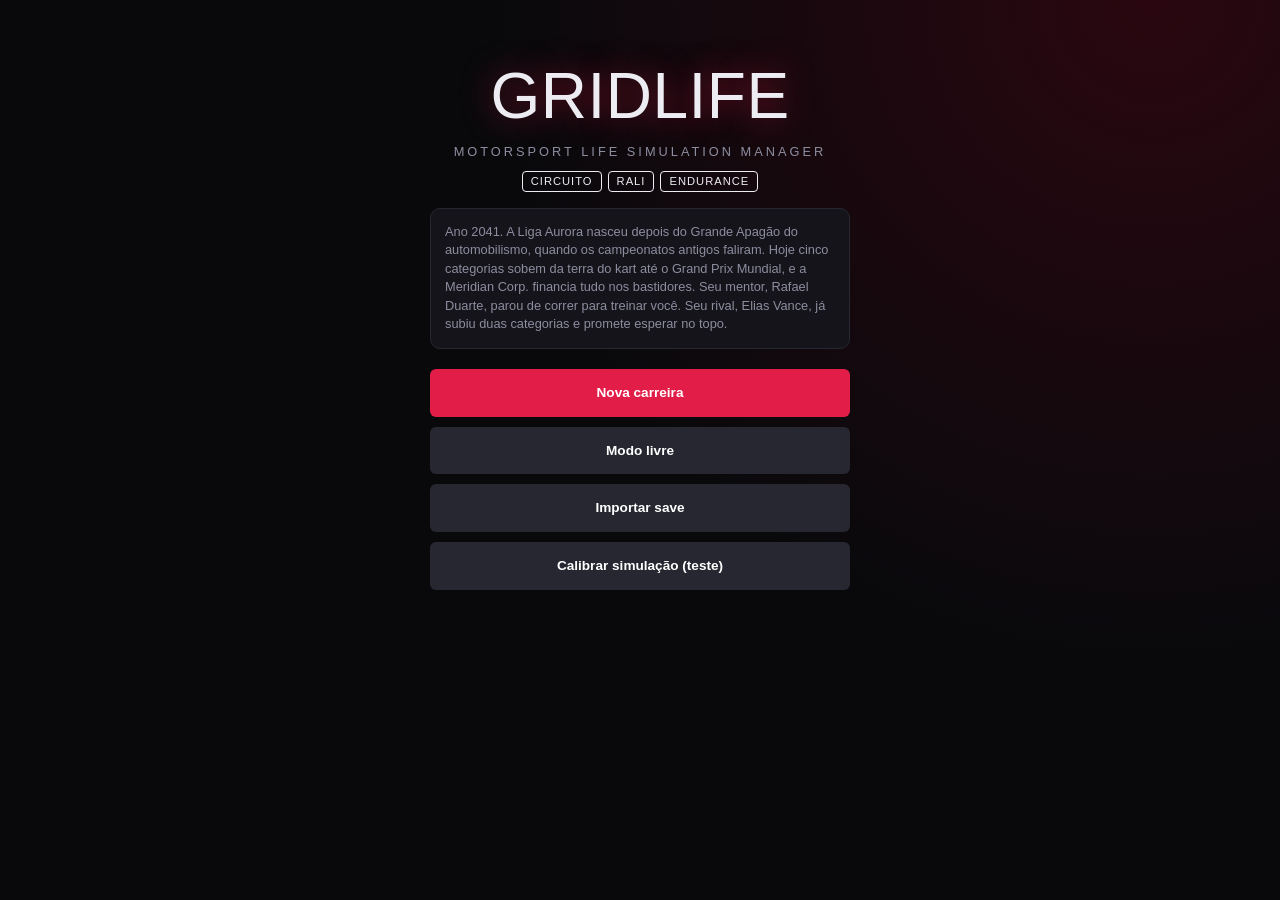
==== gridlife-modular/index.html @ edde091c "Add Gridlife modular game page Co-authored-by: Copilot App <223556219+Copilot@users.noreply.github.c" ====
<!DOCTYPE html><html lang="pt-BR"><head><meta charset="utf-8"><meta name="viewport" content="width=device-width,initial-scale=1"><title>GRIDLIFE</title><link rel="stylesheet" href="style.css"></head><body><div id="app"></div>
<script src="data.js"></script>
<script src="core.js"></script>
<script src="race.js"></script>
<script src="career.js"></script>
</body></html>
---- gridlife-modular/style.css ----
:root{--bg:#09090c;--c:#14141a;--l:#272732;--r:#e11d48;--t:#ececf2;--m:#8d8da0;--g:#22c55e}
*{box-sizing:border-box;margin:0}body{background:radial-gradient(circle at 90% 0,#2a0710,var(--bg) 45%);color:var(--t);font:15px/1.45 'Segoe UI',Arial,sans-serif;padding:10px;min-height:100vh}
h1,h2,h3{font-family:Impact,'Arial Narrow Bold',sans-serif;letter-spacing:.5px;font-weight:400}
#app{max-width:980px;margin:auto}.top{display:flex;justify-content:space-between;flex-wrap:wrap;gap:8px;align-items:center;border-bottom:2px solid var(--r);padding-bottom:8px;margin-bottom:10px}
nav{display:flex;gap:6px;overflow-x:auto;margin-bottom:10px}
button{font:inherit;cursor:pointer}.b,nav button{background:var(--r);color:#fff;border:0;padding:10px 14px;border-radius:6px;font-weight:700;font-size:.85rem}
nav button{background:var(--c);color:var(--m);border:1px solid var(--l);white-space:nowrap}nav button.on{color:#fff;border-color:var(--r)}
.b:disabled{opacity:.4;cursor:not-allowed}.b.s{background:var(--l)}.b.w{width:100%}
button:focus-visible,select:focus-visible,input:focus-visible{outline:2px solid #fff;outline-offset:2px}
.g{display:grid;grid-template-columns:repeat(auto-fit,minmax(270px,1fr));gap:10px}
.card{background:var(--c);border:1px solid var(--l);border-radius:10px;padding:14px;margin-bottom:10px}
.bar{height:8px;background:#000a;border-radius:4px;overflow:hidden;margin:3px 0 9px}.bar i{display:block;height:100%;background:var(--r)}.bar i.o{background:var(--m)}
.row{display:flex;justify-content:space-between;gap:8px;align-items:center}
table{width:100%;border-collapse:collapse;font-size:.85rem}td,th{padding:5px;border-bottom:1px solid var(--l);text-align:left}
.me{color:var(--r);font-weight:700}.sm{color:var(--m);font-size:.8rem}.big{font-family:Impact,sans-serif;font-size:2.4rem;line-height:1}
.log{height:160px;overflow:auto;background:#000;border-radius:6px;padding:8px;font:12px monospace;color:var(--m)}.log .h{color:#facc15}.log .d{color:#f87171}
select,input{background:#000;color:#fff;border:1px solid var(--l);padding:8px;border-radius:6px;width:100%;font:inherit}
.menu{max-width:420px;margin:40px auto;text-align:center}.menu .b{width:100%;margin-top:10px;padding:14px}
.fb{display:flex;align-items:center;gap:6px}.fb button{width:30px;height:30px;background:var(--l);color:#fff;border:0;border-radius:6px}
.ov{position:fixed;left:50%;top:42%;transform:translate(-50%,-50%);display:none;flex-direction:column;align-items:center;gap:4px;background:#000e;border:2px solid var(--r);border-radius:14px;padding:18px 30px;font:2.2rem Impact,sans-serif;z-index:9;cursor:pointer;box-shadow:0 0 40px #e11d4866}.ov small{font:13px 'Segoe UI',Arial,sans-serif;color:var(--m)}
.md{color:var(--r);font-size:.75rem;min-height:2.2em}
.dlg{position:fixed;inset:0;background:#000b;display:none;align-items:center;justify-content:center;z-index:20;padding:16px}.dbox{background:var(--c);border:1px solid var(--r);border-radius:14px;padding:20px;max-width:420px;width:100%}.dbox p{white-space:pre-line;margin-bottom:10px}
.wg{display:flex;gap:8px;margin-bottom:8px}.wt{flex:1;background:#000a;border:1px solid var(--l);border-radius:10px;padding:8px;text-align:center}.wt svg{display:block;margin:4px auto}.wt .bar{margin:6px 0 0}
.av{width:54px;height:54px;border-radius:50%;background:var(--r);display:flex;align-items:center;justify-content:center;font:1.6rem Impact,sans-serif}.chip{border:1px solid;border-radius:4px;padding:1px 8px;font-size:.7rem;letter-spacing:1px}
.card{overflow-x:auto}@media(max-width:600px){body{padding:6px;font-size:14px}.big{font-size:1.8rem}.menu h1{font-size:3rem!important}.b,nav button{padding:9px 10px}}
.mm{position:relative;height:26px;border-radius:13px;background:#000;border:1px solid var(--l);margin-bottom:8px;overflow:hidden}.mm i{position:absolute;top:8px;width:10px;height:10px;border-radius:50%;background:var(--m)}.mm i.p{background:var(--r);top:6px;width:14px;height:14px;z-index:2}
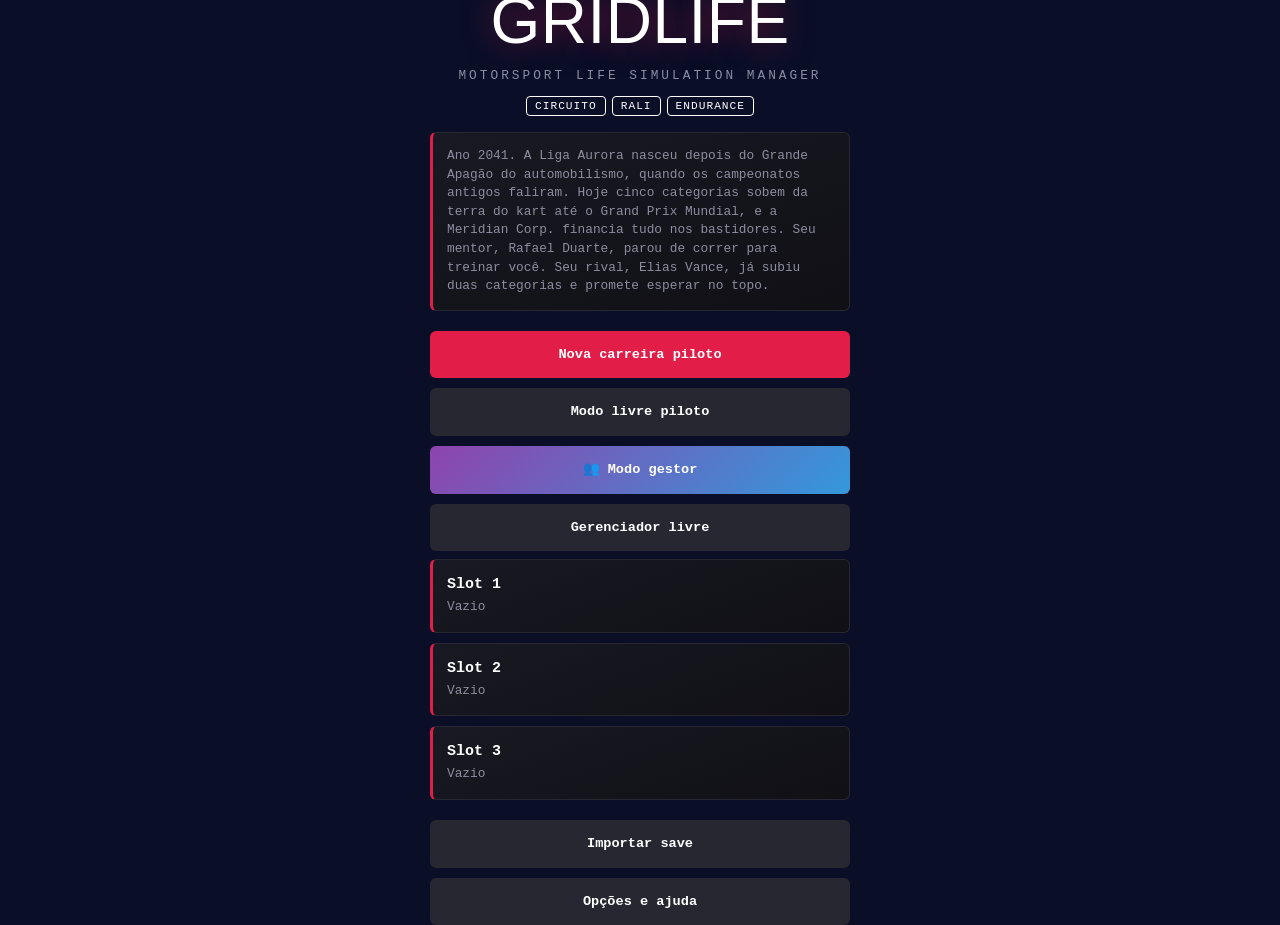
==== commit e041b56b: "Add files via upload" ====
--- a/gridlife-modular/index.html
+++ b/gridlife-modular/index.html
@@ -1,6 +1,26 @@
-<!DOCTYPE html><html lang="pt-BR"><head><meta charset="utf-8"><meta name="viewport" content="width=device-width,initial-scale=1"><title>GRIDLIFE</title><link rel="stylesheet" href="style.css"></head><body><div id="app"></div>
-<script src="data.js"></script>
-<script src="core.js"></script>
-<script src="race.js"></script>
-<script src="career.js"></script>
-</body></html>+<!DOCTYPE html>
+<html lang="pt-BR">
+<head>
+  <meta charset="utf-8">
+  <meta name="viewport" content="width=device-width,initial-scale=1">
+  <title>GRIDLIFE - Motorsport Manager</title>
+  <link rel="stylesheet" href="style.css">
+  <style>
+    body { margin: 0; padding: 0; background: #0a0e27; color: #fff; font-family: 'Courier New', monospace; }
+    #app { width: 100%; height: 100vh; display: flex; align-items: center; justify-content: center; }
+  </style>
+</head>
+<body>
+  <div id="app"><div style="text-align:center"><p>Carregando GRIDLIFE...</p></div></div>
+
+  <script src="init.js"></script>
+  <script src="data.js"></script>
+  <script src="core.js"></script>
+  <script src="race.js"></script>
+  <script src="career.js"></script>
+  <script src="manager.js"></script>
+  <script src="manager-week.js"></script>
+  <script src="manager-race.js"></script>
+  <script src="integration.js"></script>
+</body>
+</html>
--- a/gridlife-modular/style.css
+++ b/gridlife-modular/style.css
@@ -25,3 +25,29 @@
 .av{width:54px;height:54px;border-radius:50%;background:var(--r);display:flex;align-items:center;justify-content:center;font:1.6rem Impact,sans-serif}.chip{border:1px solid;border-radius:4px;padding:1px 8px;font-size:.7rem;letter-spacing:1px}
 .card{overflow-x:auto}@media(max-width:600px){body{padding:6px;font-size:14px}.big{font-size:1.8rem}.menu h1{font-size:3rem!important}.b,nav button{padding:9px 10px}}
 .mm{position:relative;height:26px;border-radius:13px;background:#000;border:1px solid var(--l);margin-bottom:8px;overflow:hidden}.mm i{position:absolute;top:8px;width:10px;height:10px;border-radius:50%;background:var(--m)}.mm i.p{background:var(--r);top:6px;width:14px;height:14px;z-index:2}
+body{background:repeating-linear-gradient(135deg,#0000 0 22px,#ffffff05 22px 23px),radial-gradient(circle at 90% 0,#2a0710,var(--bg) 45%)}
+h2,h3{font-style:italic;text-transform:uppercase;letter-spacing:1.5px}.card{background:linear-gradient(160deg,#181922,#101015);border-radius:6px;border-left:3px solid var(--r)}
+nav button.on{border-bottom:3px solid var(--r);background:#1d1d27}.top h1{font-style:italic;background:var(--r);padding:2px 14px;clip-path:polygon(0 0,100% 0,94% 100%,0 100%)}
+.rc{display:grid;grid-template-columns:230px 1fr 270px;gap:10px;align-items:start}@media(max-width:960px){.rc{grid-template-columns:1fr}}
+.tw{padding:0;overflow:hidden}.th{font:700 .7rem 'Segoe UI',sans-serif;letter-spacing:2px;color:var(--m);padding:10px 12px;border-bottom:1px solid var(--l)}
+.tr{display:grid;grid-template-columns:22px 5px 1fr 22px auto;gap:8px;align-items:center;padding:6px 10px;border-bottom:1px solid #1b1b24;font-size:.85rem}.tr.me{background:#e11d4825}.tr .ps{font:700 .95rem Impact,sans-serif}.tc{height:18px;border-radius:2px}.cd{font:700 .95rem Impact,sans-serif;letter-spacing:1px}
+.cp{width:20px;height:20px;border-radius:50%;display:inline-flex;align-items:center;justify-content:center;font:700 .65rem sans-serif;border:2px solid;background:#000}.c0{border-color:#ef4444;color:#ef4444}.c1{border-color:#facc15;color:#facc15}.c2{border-color:#fff;color:#fff}
+.gp{color:var(--m);font-size:.75rem;font-variant-numeric:tabular-nums;text-align:right}.pd{display:inline-block;width:8px;height:8px;border-radius:50%;background:#a855f7;margin:0 4px}
+.pre{display:flex;gap:8px;flex-wrap:wrap}.pre .b{flex:1;min-width:100px}.b.on{background:#fff;color:#000}.b.y{background:#facc15;color:#000}
+.live{background:var(--r);padding:2px 8px;font:700 .7rem sans-serif;letter-spacing:2px}.tagc{font:700 .8rem 'Segoe UI',sans-serif;letter-spacing:1px;background:#000;border:1px solid var(--l);padding:3px 8px}#tk{width:100%;height:auto;display:block;margin-top:8px}
+.st{display:grid;grid-template-columns:1fr 1fr;gap:6px}.st div{background:#000;border:1px solid var(--l);padding:6px;text-align:center;font-size:.65rem;letter-spacing:1px;color:var(--m)}.st b{display:block;color:var(--t);font-size:.95rem;letter-spacing:0}
+.rvs{display:flex;gap:6px;overflow-x:auto}.rvs div{min-width:104px;background:#000;border:1px solid var(--l);padding:6px;font-size:.72rem}
+.rr{max-height:230px;overflow:auto}.rr p{padding:6px 0;border-bottom:1px solid var(--l);font-size:.8rem}.tg{display:inline-block;background:#facc15;color:#000;font:700 .6rem sans-serif;padding:1px 5px;margin-right:6px}.rr .d .tg{background:var(--r);color:#fff}
+details summary{cursor:pointer;font-weight:700;letter-spacing:1px}
+.c3{border-color:#38bdf8;color:#38bdf8}.dbox.w{max-width:860px;max-height:90vh;overflow:auto}.pc{display:flex;flex-direction:column;align-items:center;gap:4px;background:#000;border:2px solid var(--l);border-radius:8px;padding:12px;color:var(--t)}.pc.sel{border-color:#fff;background:#1d1d27}
+.sl{position:relative;margin-bottom:10px}.sl i{position:absolute;top:-3px;bottom:-3px;width:2px;background:#facc15;pointer-events:none;z-index:1}.sl input{width:100%;padding:0}
+.rs{max-width:560px;margin:auto}.rh{display:flex;justify-content:space-between;align-items:center;background:#fff;color:#000;padding:10px 16px;font:italic 1.5rem Impact,sans-serif;text-transform:uppercase;clip-path:polygon(0 0,100% 0,97% 100%,0 100%)}.rh span{font-size:.9rem;font-style:normal}
+.rw{display:grid;grid-template-columns:30px 36px 44px 1fr auto;gap:8px;align-items:center;margin-top:4px;padding:4px 0 4px 10px}.rw.mine{outline:2px solid #fff}.rp{color:#fff}.dayh{display:flex;justify-content:space-between;align-items:center;margin-bottom:10px;font:italic 1.2rem Impact,sans-serif;text-transform:uppercase;border-bottom:2px solid var(--r);padding-bottom:8px}nav button.gor{background:var(--r);color:#fff;border-color:var(--r)}.rn{font:1.4rem Impact,sans-serif;text-align:center}.rt{display:flex;flex-direction:column;line-height:1.15}.rt b{font:1.05rem Impact,sans-serif;letter-spacing:1px}.rt small{color:#cbd5e1;font-size:.68rem}
+.rp{background:#e11d1d;font:1.5rem Impact,sans-serif;padding:8px 12px;min-width:92px;text-align:center;align-self:stretch;display:flex;flex-direction:column;justify-content:center}.rp small{font:.6rem sans-serif;letter-spacing:1px}.rfoot{text-align:center;color:var(--m);font-size:.7rem;letter-spacing:2px;margin-top:8px}
+.tro{display:flex;flex-wrap:wrap;gap:8px}.bigt{background:linear-gradient(160deg,#3a2f05,#1a1505);border:2px solid #facc15;border-radius:8px;padding:12px;text-align:center;min-width:140px;box-shadow:0 0 18px #facc1540}.bigt b{display:block;font:1.5rem Impact,sans-serif;color:#facc15}.smt{display:flex;align-items:center;gap:6px;background:#000;border:1px solid var(--l);padding:6px 10px;font-size:.7rem}
+body.big{font-size:17px}body.hc{--m:#d6d6e4;--l:#5a5a6c}
+.cs{display:grid;grid-template-columns:1.15fr 1fr;gap:10px;align-items:start}@media(max-width:900px){.cs{grid-template-columns:1fr}}
+.csl{display:grid;grid-template-columns:1fr 1fr;gap:8px}.ci{background:#0b0c12;border:1px solid var(--l);border-radius:8px;padding:10px;text-align:center}.ci .t{font-size:.68rem;letter-spacing:1px;color:var(--m);text-transform:uppercase}.ci .v{font:1.3rem Impact,sans-serif;color:#fb923c;margin:4px 0}.ci input{width:100%;padding:0}.ci .ab{display:flex;justify-content:space-between;font-size:.65rem;color:var(--m)}
+.cst{display:flex;align-items:center;justify-content:center;gap:10px;margin-top:6px}.cst button{width:36px;height:36px;background:#1d6f85;color:#fff;border:0;border-radius:6px;font-size:1.2rem}
+.bl .t{font:700 .8rem sans-serif;letter-spacing:1px;text-align:center}.bb{position:relative;height:16px;background:#0e1018;border:1px solid var(--l);margin:8px 0 4px}.bb .g{position:absolute;top:0;bottom:0;background:#2f8f4e}.pin{position:absolute;top:-6px;width:3px;height:26px;background:#fb923c;z-index:2}.pin:before{content:'';position:absolute;top:-4px;left:-3px;width:9px;height:9px;border-radius:50%;background:#fb923c}
+.fbk{display:flex;flex-direction:column;align-items:center;justify-content:center;font-size:.6rem;color:var(--m);text-align:center;min-width:92px;letter-spacing:1px}.fbk b{font-size:1.6rem}.eosb{z-index:15;background:#000e}
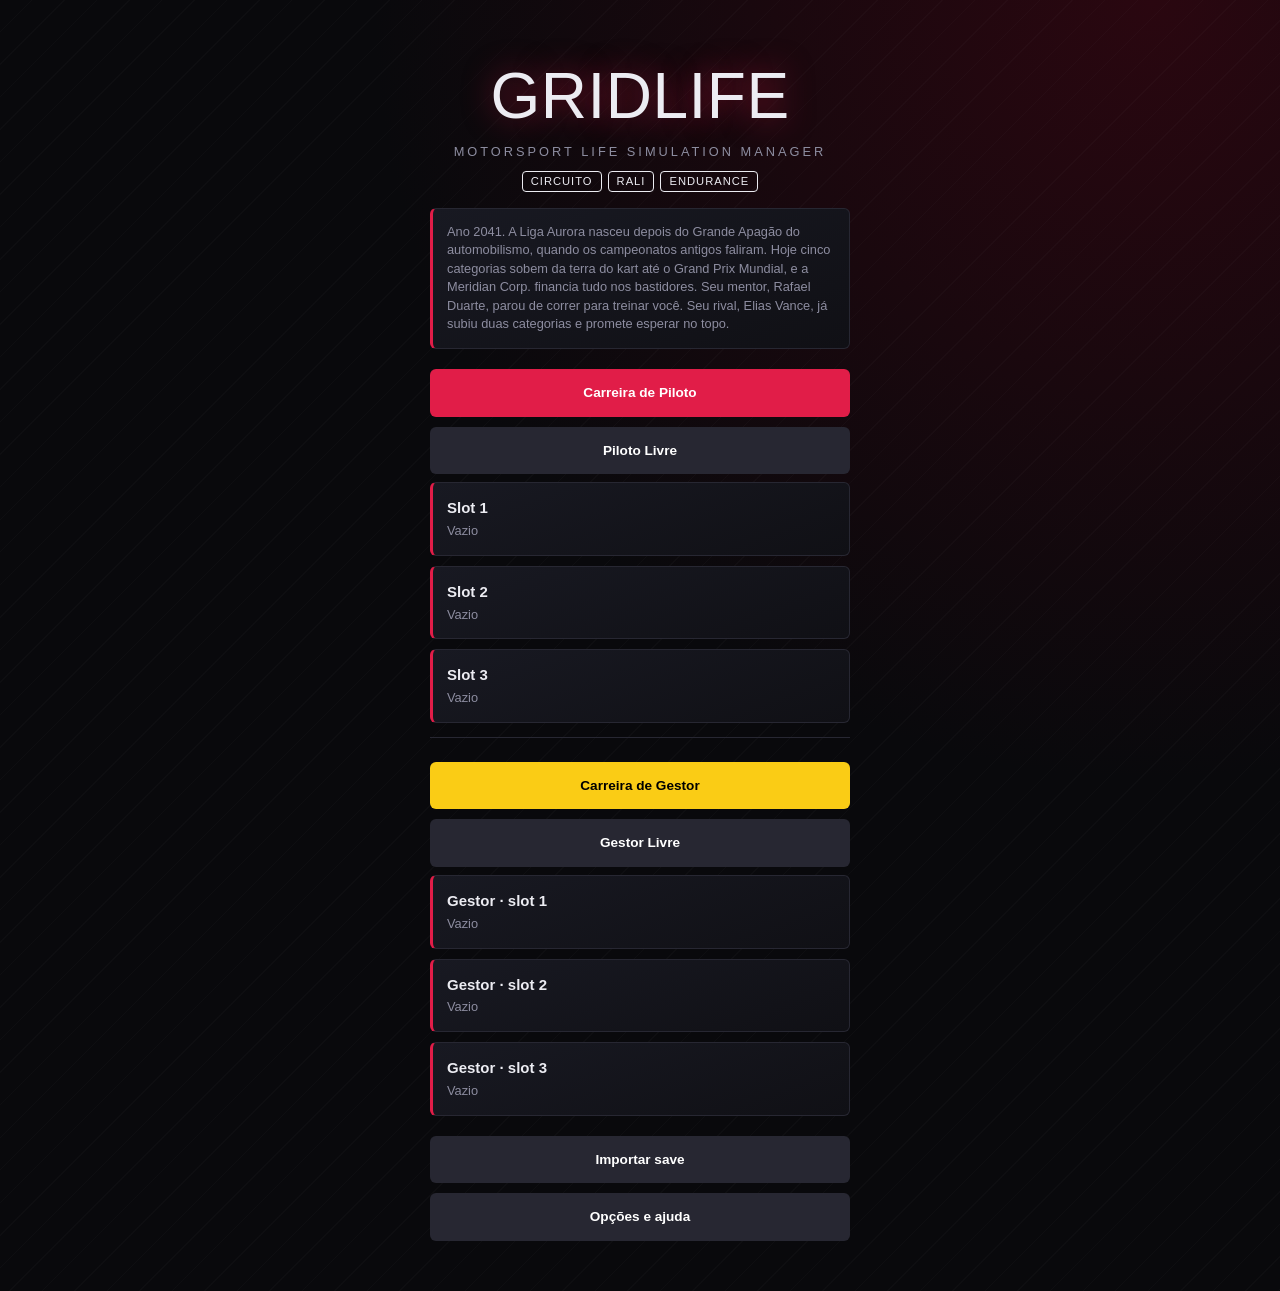
==== commit 02d15b1b: "Add files via upload" ====
--- a/gridlife-modular/index.html
+++ b/gridlife-modular/index.html
@@ -1,26 +1,6 @@
-<!DOCTYPE html>
-<html lang="pt-BR">
-<head>
-  <meta charset="utf-8">
-  <meta name="viewport" content="width=device-width,initial-scale=1">
-  <title>GRIDLIFE - Motorsport Manager</title>
-  <link rel="stylesheet" href="style.css">
-  <style>
-    body { margin: 0; padding: 0; background: #0a0e27; color: #fff; font-family: 'Courier New', monospace; }
-    #app { width: 100%; height: 100vh; display: flex; align-items: center; justify-content: center; }
-  </style>
-</head>
-<body>
-  <div id="app"><div style="text-align:center"><p>Carregando GRIDLIFE...</p></div></div>
-
-  <script src="init.js"></script>
-  <script src="data.js"></script>
-  <script src="core.js"></script>
-  <script src="race.js"></script>
-  <script src="career.js"></script>
-  <script src="manager.js"></script>
-  <script src="manager-week.js"></script>
-  <script src="manager-race.js"></script>
-  <script src="integration.js"></script>
-</body>
-</html>+<!DOCTYPE html><html lang="pt-BR"><head><meta charset="utf-8"><meta name="viewport" content="width=device-width,initial-scale=1"><title>GRIDLIFE</title><link rel="stylesheet" href="style.css"></head><body><div id="app"></div>
+<script src="data.js"></script>
+<script src="core.js"></script>
+<script src="race.js"></script>
+<script src="career.js"></script>
+</body></html>
